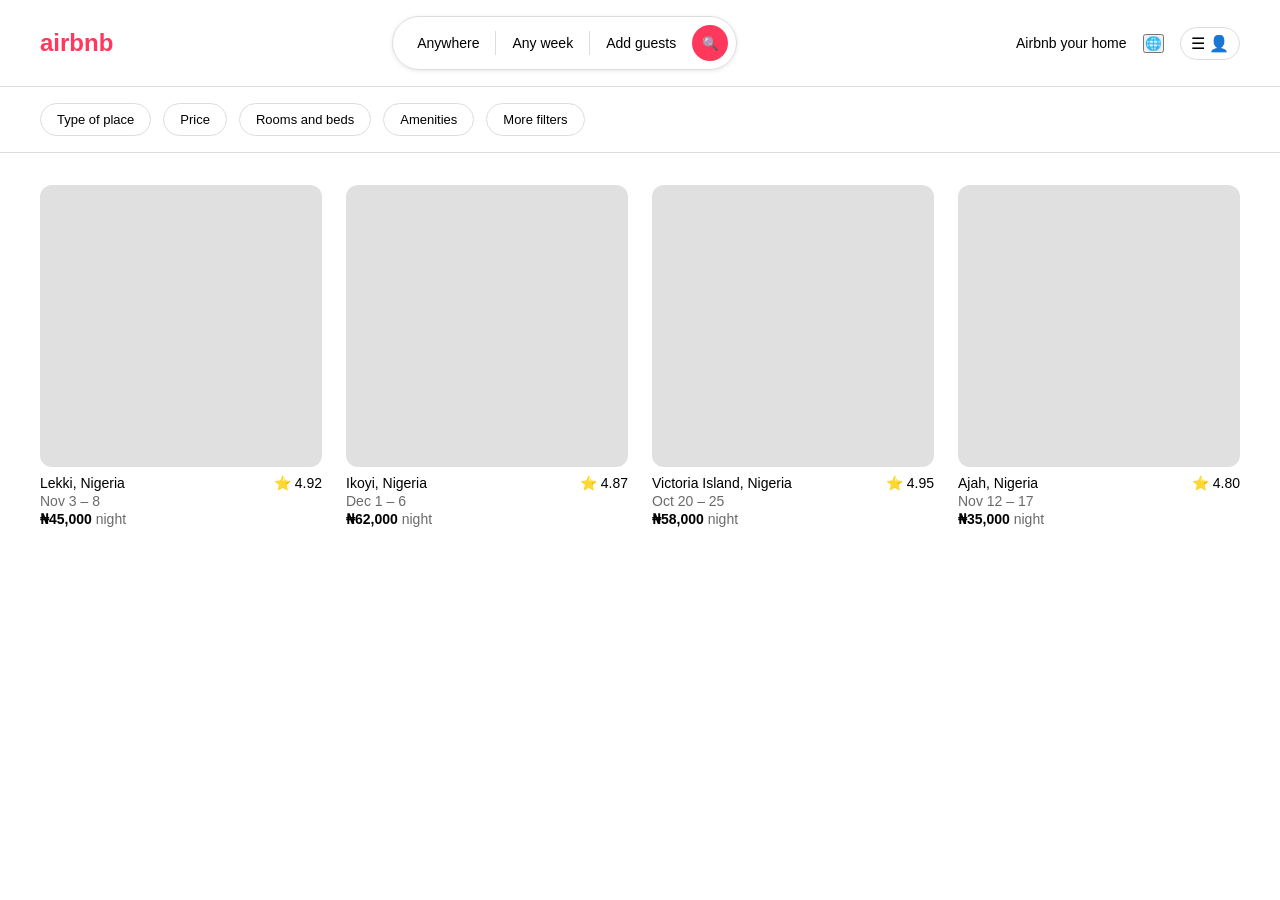
==== index.html @ 26e035cb "Add filter bar and listings grid (CSS Grid)" ====
<!DOCTYPE html>
<html lang="en">
<head>
  <meta charset="UTF-8">
  <meta name="viewport" content="width=device-width, initial-scale=1.0">
  <title>Airbnb Clone</title>
  <link rel="stylesheet" href="style.css">
</head>
<body>

  <header class="site-header">
    <div class="logo">
      <span>airbnb</span>
    </div>

    <div class="search-bar">
      <button class="search-item">Anywhere</button>
      <span class="divider"></span>
      <button class="search-item">Any week</button>
      <span class="divider"></span>
      <button class="search-item">Add guests</button>
      <button class="search-icon">🔍</button>
    </div>

    <nav class="header-nav">
      <a href="#" class="host-link">Airbnb your home</a>
      <button class="globe-icon">🌐</button>
      <div class="user-menu">☰ 👤</div>
    </nav>
  </header>
    <div class="filter-bar">
     <button class="filter-pill">Type of place</button>
     <button class="filter-pill">Price</button>
     <button class="filter-pill">Rooms and beds</button>
     <button class="filter-pill">Amenities</button>
     <button class="filter-pill">More filters</button>
    </div>
    <main class="listings-grid">

        <div class="listing-card">
          <div class="listing-image"></div>
          <div class="listing-info">
            <div class="listing-top-row">
              <span class="listing-location">Lekki, Nigeria</span>
              <span class="listing-rating">⭐ 4.92</span>
            </div>
            <p class="listing-dates">Nov 3 – 8</p>
            <p class="listing-price"><strong>₦45,000</strong> night</p>
          </div>
        </div>
      
        <div class="listing-card">
          <div class="listing-image"></div>
          <div class="listing-info">
            <div class="listing-top-row">
              <span class="listing-location">Ikoyi, Nigeria</span>
              <span class="listing-rating">⭐ 4.87</span>
            </div>
            <p class="listing-dates">Dec 1 – 6</p>
            <p class="listing-price"><strong>₦62,000</strong> night</p>
          </div>
        </div>
      
        <div class="listing-card">
          <div class="listing-image"></div>
          <div class="listing-info">
            <div class="listing-top-row">
              <span class="listing-location">Victoria Island, Nigeria</span>
              <span class="listing-rating">⭐ 4.95</span>
            </div>
            <p class="listing-dates">Oct 20 – 25</p>
            <p class="listing-price"><strong>₦58,000</strong> night</p>
          </div>
        </div>
      
        <div class="listing-card">
          <div class="listing-image"></div>
          <div class="listing-info">
            <div class="listing-top-row">
              <span class="listing-location">Ajah, Nigeria</span>
              <span class="listing-rating">⭐ 4.80</span>
            </div>
            <p class="listing-dates">Nov 12 – 17</p>
            <p class="listing-price"><strong>₦35,000</strong> night</p>
          </div>
        </div>
      
      </main>
</body>
</html>
---- style.css ----
* {
    margin: 0;
    padding: 0;
    box-sizing: border-box;
  }
  
  body {
    font-family: 'Helvetica Neue', Arial, sans-serif;
  }
  
  .site-header {
    display: flex;
    align-items: center;
    justify-content: space-between;
    padding: 16px 40px;
    border-bottom: 1px solid #ddd;
  }
  
  .logo span {
    color: #ff385c;
    font-size: 24px;
    font-weight: bold;
  }
  
  .search-bar {
    display: flex;
    align-items: center;
    border: 1px solid #ddd;
    border-radius: 40px;
    padding: 8px;
    box-shadow: 0 1px 4px rgba(0,0,0,0.1);
  }
  
  .search-item {
    border: none;
    background: none;
    padding: 8px 16px;
    font-size: 14px;
    cursor: pointer;
  }
  
  .divider {
    width: 1px;
    height: 24px;
    background-color: #ddd;
  }
  
  .search-icon {
    background-color: #ff385c;
    color: white;
    border: none;
    border-radius: 50%;
    width: 36px;
    height: 36px;
    cursor: pointer;
  }
  
  .header-nav {
    display: flex;
    align-items: center;
    gap: 16px;
  }
  
  .host-link {
    text-decoration: none;
    color: black;
    font-size: 14px;
    font-weight: 500;
  }
  
  .user-menu {
    display: flex;
    align-items: center;
    gap: 8px;
    border: 1px solid #ddd;
    border-radius: 20px;
    padding: 6px 10px;
    cursor: pointer;
  }
  .filter-bar {
    display: flex;
    gap: 12px;
    padding: 16px 40px;
    border-bottom: 1px solid #ddd;
  }
  
  .filter-pill {
    border: 1px solid #ddd;
    border-radius: 20px;
    padding: 8px 16px;
    background: white;
    font-size: 13px;
    cursor: pointer;
  }
  
  .listings-grid {
    display: grid;
    grid-template-columns: repeat(4, 1fr);
    gap: 24px;
    padding: 32px 40px;
  }
  
  .listing-image {
    width: 100%;
    aspect-ratio: 1 / 1;
    background-color: #e0e0e0;
    border-radius: 12px;
    margin-bottom: 8px;
  }
  
  .listing-top-row {
    display: flex;
    justify-content: space-between;
    font-size: 14px;
  }
  
  .listing-location {
    font-weight: 500;
  }
  
  .listing-dates,
  .listing-price {
    color: #6a6a6a;
    font-size: 14px;
    margin-top: 2px;
  }
  
  .listing-price strong {
    color: black;
  }
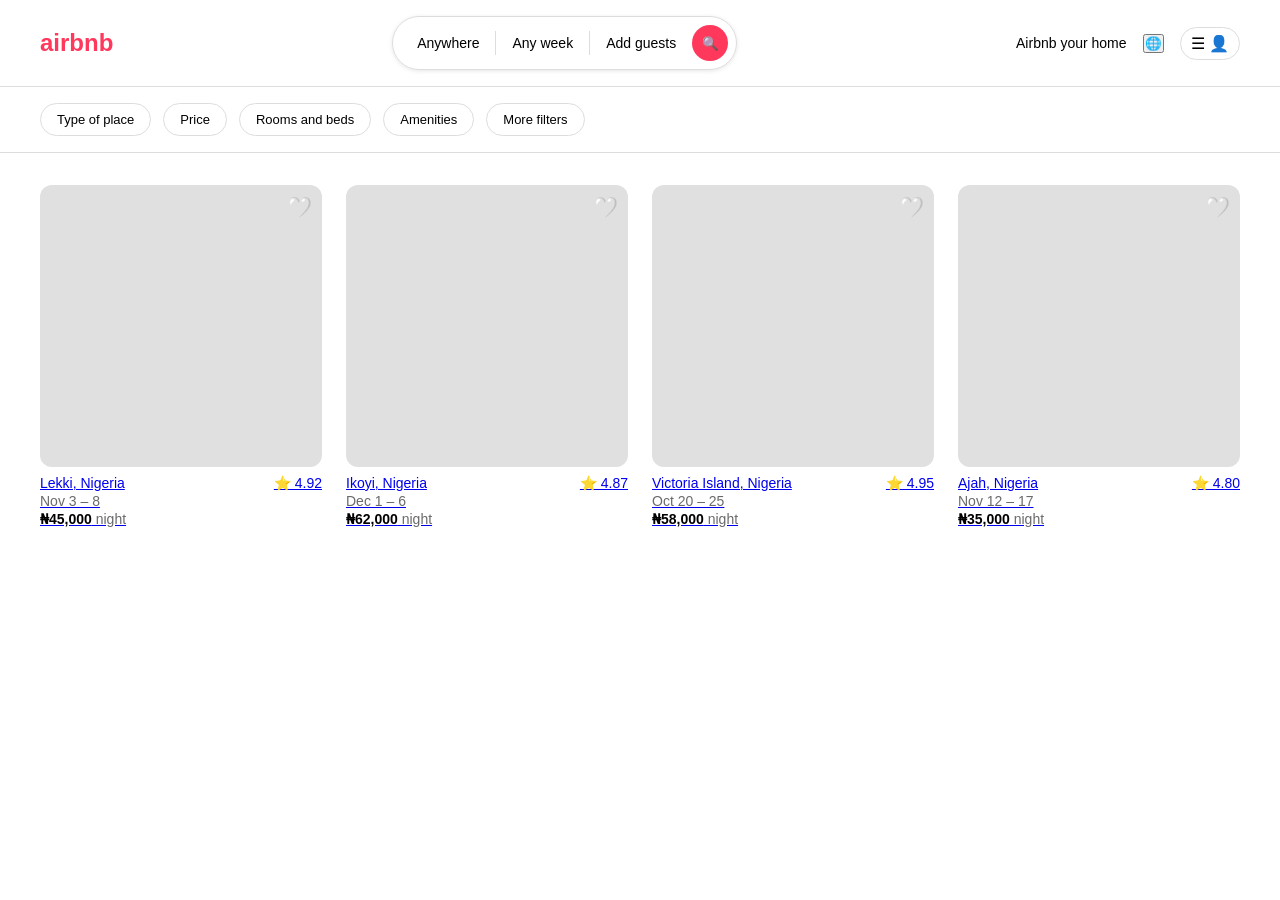
==== commit cd31d7ff: "Add listing detail, login, and signup pages with full navigation" ====
--- a/index.html
+++ b/index.html
@@ -25,7 +25,7 @@
     <nav class="header-nav">
       <a href="#" class="host-link">Airbnb your home</a>
       <button class="globe-icon">🌐</button>
-      <div class="user-menu">☰ 👤</div>
+      <a href="login.html" class="user-menu">☰ 👤</a>
     </nav>
   </header>
     <div class="filter-bar">
@@ -37,54 +37,61 @@
     </div>
     <main class="listings-grid">
 
-        <div class="listing-card">
-          <div class="listing-image"></div>
-          <div class="listing-info">
-            <div class="listing-top-row">
-              <span class="listing-location">Lekki, Nigeria</span>
-              <span class="listing-rating">⭐ 4.92</span>
-            </div>
-            <p class="listing-dates">Nov 3 – 8</p>
-            <p class="listing-price"><strong>₦45,000</strong> night</p>
+      <a href="listing.html" class="listing-card">
+        <div class="listing-image">
+          <button class="favorite-btn">🤍</button>
+        </div>
+        <div class="listing-info">
+          <div class="listing-top-row">
+            <span class="listing-location">Lekki, Nigeria</span>
+            <span class="listing-rating">⭐ 4.92</span>
           </div>
+          <p class="listing-dates">Nov 3 – 8</p>
+          <p class="listing-price"><strong>₦45,000</strong> night</p>
         </div>
-      
-        <div class="listing-card">
-          <div class="listing-image"></div>
-          <div class="listing-info">
-            <div class="listing-top-row">
-              <span class="listing-location">Ikoyi, Nigeria</span>
-              <span class="listing-rating">⭐ 4.87</span>
-            </div>
-            <p class="listing-dates">Dec 1 – 6</p>
-            <p class="listing-price"><strong>₦62,000</strong> night</p>
+      </a>
+    
+      <a href="listing.html" class="listing-card">
+        <div class="listing-image">
+          <button class="favorite-btn">🤍</button>
+        </div>
+        <div class="listing-info">
+          <div class="listing-top-row">
+            <span class="listing-location">Ikoyi, Nigeria</span>
+            <span class="listing-rating">⭐ 4.87</span>
           </div>
+          <p class="listing-dates">Dec 1 – 6</p>
+          <p class="listing-price"><strong>₦62,000</strong> night</p>
         </div>
-      
-        <div class="listing-card">
-          <div class="listing-image"></div>
-          <div class="listing-info">
-            <div class="listing-top-row">
-              <span class="listing-location">Victoria Island, Nigeria</span>
-              <span class="listing-rating">⭐ 4.95</span>
-            </div>
-            <p class="listing-dates">Oct 20 – 25</p>
-            <p class="listing-price"><strong>₦58,000</strong> night</p>
+      </a>
+    
+      <a href="listing.html" class="listing-card">
+        <div class="listing-image">
+          <button class="favorite-btn">🤍</button>
+        </div>
+        <div class="listing-info">
+          <div class="listing-top-row">
+            <span class="listing-location">Victoria Island, Nigeria</span>
+            <span class="listing-rating">⭐ 4.95</span>
           </div>
+          <p class="listing-dates">Oct 20 – 25</p>
+          <p class="listing-price"><strong>₦58,000</strong> night</p>
         </div>
-      
-        <div class="listing-card">
-          <div class="listing-image"></div>
-          <div class="listing-info">
-            <div class="listing-top-row">
-              <span class="listing-location">Ajah, Nigeria</span>
-              <span class="listing-rating">⭐ 4.80</span>
-            </div>
-            <p class="listing-dates">Nov 12 – 17</p>
-            <p class="listing-price"><strong>₦35,000</strong> night</p>
+      </a>
+    
+      <a href="listing.html" class="listing-card">
+        <div class="listing-image">
+          <button class="favorite-btn">🤍</button>
+        </div>
+        <div class="listing-info">
+          <div class="listing-top-row">
+            <span class="listing-location">Ajah, Nigeria</span>
+            <span class="listing-rating">⭐ 4.80</span>
           </div>
+          <p class="listing-dates">Nov 12 – 17</p>
+          <p class="listing-price"><strong>₦35,000</strong> night</p>
         </div>
-      
-      </main>
+      </a>
+    </main>
 </body>
 </html>
--- a/style.css
+++ b/style.css
@@ -127,4 +127,239 @@
   
   .listing-price strong {
     color: black;
+  }
+  .listing-image {
+    position: relative;
+  }
+  
+  .favorite-btn {
+    position: absolute;
+    top: 10px;
+    right: 10px;
+    background: none;
+    border: none;
+    font-size: 20px;
+    cursor: pointer;
+  }
+  
+  .listing-card {
+    cursor: pointer;
+    transition: transform 0.2s ease;
+  }
+  
+  .listing-card:hover {
+    transform: scale(1.02);
+  }
+  
+  .listing-card:hover .listing-image {
+    filter: brightness(0.95);
+  }
+  .listing-page {
+    padding: 24px 40px;
+    max-width: 1200px;
+    margin: 0 auto;
+  }
+  
+  .gallery {
+    display: grid;
+    grid-template-columns: 2fr 1fr;
+    gap: 8px;
+    border-radius: 12px;
+    overflow: hidden;
+    margin-bottom: 32px;
+  }
+  
+  .gallery-main {
+    background-color: #ddd;
+    min-height: 400px;
+  }
+  
+  .gallery-side {
+    display: grid;
+    grid-template-columns: repeat(2, 1fr);
+    gap: 8px;
+  }
+  
+  .gallery-small {
+    background-color: #e5e5e5;
+    min-height: 196px;
+  }
+  
+  .listing-body {
+    display: grid;
+    grid-template-columns: 2fr 1fr;
+    gap: 48px;
+  }
+  
+  .listing-subinfo {
+    color: #6a6a6a;
+    margin-top: 4px;
+  }
+  
+  .listing-rating-row {
+    margin-top: 8px;
+  }
+  
+  hr {
+    border: none;
+    border-top: 1px solid #ddd;
+    margin: 24px 0;
+  }
+  
+  .host-info {
+    display: flex;
+    align-items: center;
+    gap: 16px;
+  }
+  
+  .host-avatar {
+    width: 48px;
+    height: 48px;
+    border-radius: 50%;
+    background-color: #ccc;
+  }
+  
+  .listing-description p,
+  .amenities-list {
+    margin-top: 12px;
+    line-height: 1.6;
+  }
+  
+  .amenities-list {
+    list-style: none;
+  }
+  
+  .amenities-list li {
+    padding: 8px 0;
+    border-bottom: 1px solid #f0f0f0;
+  }
+  
+  .booking-panel {
+    border: 1px solid #ddd;
+    border-radius: 12px;
+    padding: 24px;
+    box-shadow: 0 4px 12px rgba(0,0,0,0.08);
+    height: fit-content;
+    position: sticky;
+    top: 24px;
+  }
+  
+  .booking-price {
+    font-size: 20px;
+    margin-bottom: 16px;
+  }
+  
+  .booking-dates {
+    display: grid;
+    grid-template-columns: 1fr 1fr;
+    border: 1px solid #ddd;
+    border-radius: 8px 8px 0 0;
+  }
+  
+  .booking-field {
+    padding: 8px 12px;
+    border-right: 1px solid #ddd;
+  }
+  
+  .booking-dates .booking-field:last-child {
+    border-right: none;
+  }
+  
+  .booking-field label {
+    display: block;
+    font-size: 10px;
+    font-weight: bold;
+    color: #6a6a6a;
+  }
+  
+  .booking-field.full {
+    border: 1px solid #ddd;
+    border-top: none;
+    border-radius: 0 0 8px 8px;
+    margin-bottom: 16px;
+  }
+  
+  .reserve-btn {
+    width: 100%;
+    background-color: #ff385c;
+    color: white;
+    border: none;
+    padding: 14px;
+    border-radius: 8px;
+    font-weight: bold;
+    font-size: 16px;
+    cursor: pointer;
+  }
+  
+  .booking-note {
+    text-align: center;
+    font-size: 13px;
+    color: #6a6a6a;
+    margin-top: 12px;
+  }
+  .auth-page {
+    display: flex;
+    justify-content: center;
+    align-items: center;
+    min-height: 80vh;
+  }
+  
+  .auth-card {
+    width: 100%;
+    max-width: 400px;
+    border: 1px solid #ddd;
+    border-radius: 12px;
+    padding: 32px;
+    box-shadow: 0 4px 12px rgba(0,0,0,0.08);
+  }
+  
+  .auth-card h1 {
+    margin-bottom: 24px;
+    font-size: 22px;
+  }
+  
+  .auth-card form {
+    display: flex;
+    flex-direction: column;
+    gap: 4px;
+  }
+  
+  .auth-card label {
+    font-size: 13px;
+    font-weight: bold;
+    margin-top: 12px;
+  }
+  
+  .auth-card input {
+    padding: 12px;
+    border: 1px solid #ddd;
+    border-radius: 8px;
+    font-size: 14px;
+    margin-top: 4px;
+    margin-bottom: 8px;
+  }
+  
+  .auth-card input:focus {
+    outline: 2px solid #ff385c;
+    border-color: transparent;
+  }
+  
+  .auth-card .reserve-btn {
+    margin-top: 12px;
+  }
+  
+  .auth-switch {
+    text-align: center;
+    margin-top: 20px;
+    font-size: 14px;
+  }
+  
+  .auth-switch a {
+    color: #ff385c;
+    font-weight: bold;
+    text-decoration: none;
+  }
+  .user-menu {
+    text-decoration: none;
+    color: inherit;
   }
